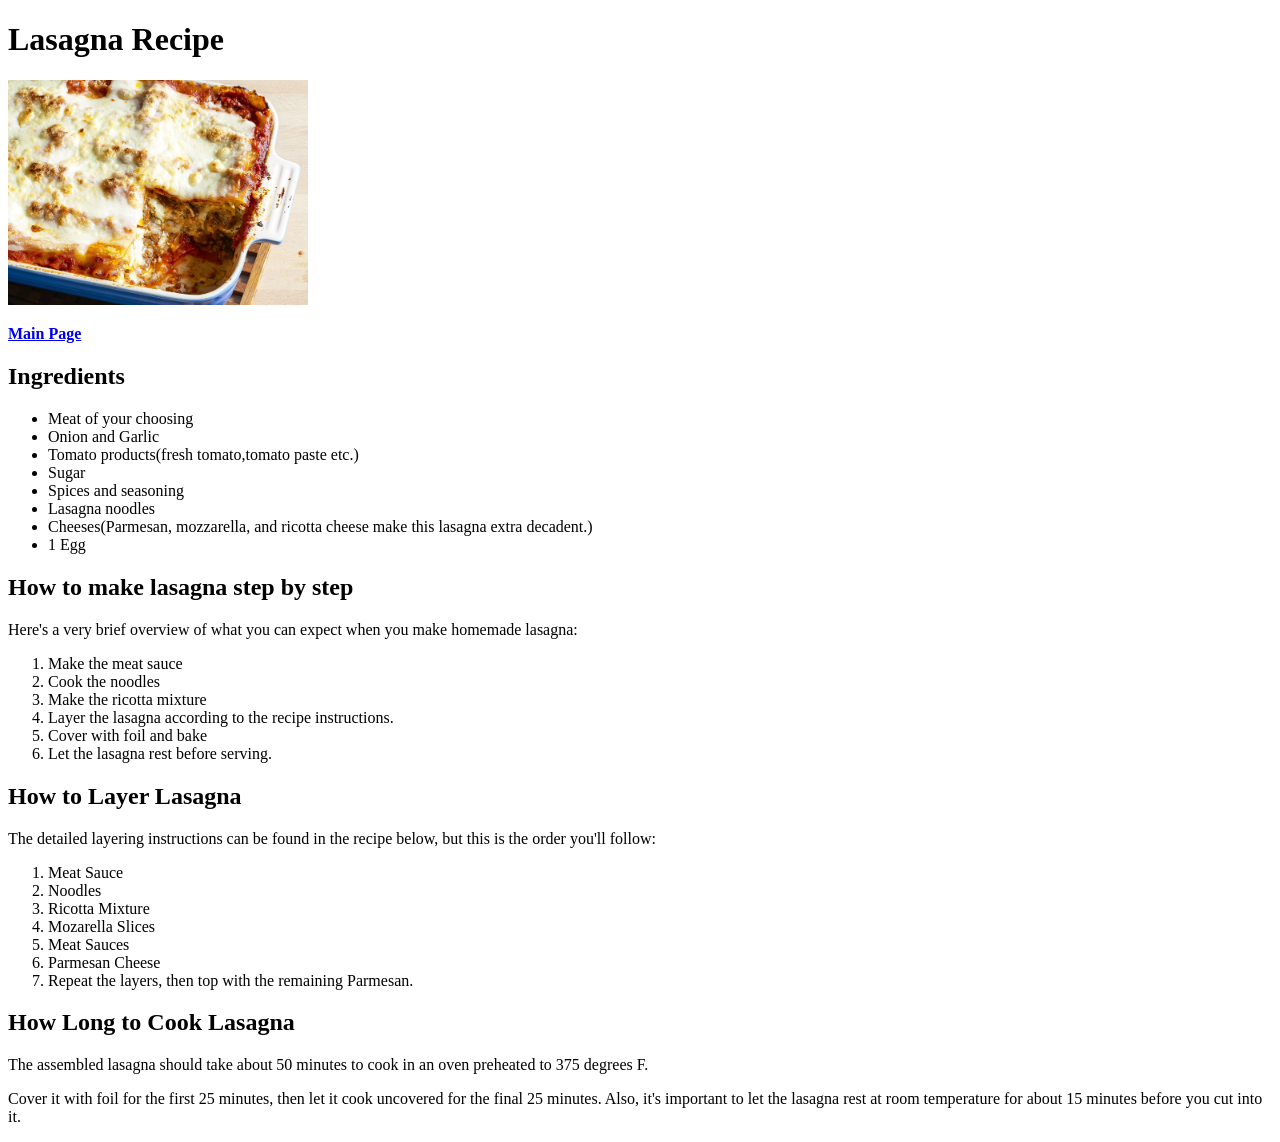
==== recipes/lasagna.html @ 28391b03 "Build recipe site with multiple pages" ====
<!DOCTYPE html>
<html lang="en">
    <head>
        <meta charset="UTF-8">
        <title>Odin Recipes</title>
    </head>
    <body>
        <h1>Lasagna Recipe</h1>
        
        <img src="../images/lasagna_photo.jpg" alt="a finished ready to eat lasagna" width="300">

        <p>  <a href="../index.html"> <strong>Main Page</strong> </a> </p>

        <h2>Ingredients</h2>
        
        <p>
            <ul>
                <li>Meat of your choosing</li>
                <li>Onion and Garlic</li>
                <li>Tomato products(fresh tomato,tomato paste etc.)</li>
                <li>Sugar</li>
                <li>Spices and seasoning</li>
                <li>Lasagna noodles</li>
                <li>Cheeses(Parmesan, mozzarella, and ricotta cheese make this lasagna extra decadent.)</li>
                <li>1 Egg</li>
            </ul>
        </p>
        
        <h2>How to make lasagna step by step</h2>
        
        <p>Here's a very brief overview of what you can expect when you make homemade lasagna: 
            <ol>
                <li>Make the meat sauce</li>
                <li>Cook the noodles</li>
                <li>Make the ricotta mixture</li>
                <li>Layer the lasagna according to the recipe instructions.</li>
                <li>Cover with foil and bake</li>
                <li>Let the lasagna rest before serving.</li>
            </ol>
        </p>
        
        <h2>How to Layer Lasagna</h2>
        
        <p>The detailed layering instructions can be found in the recipe below, but this is the order you'll follow: 
            
            <ol>
                <li>Meat Sauce</li>
                <li>Noodles</li>
                <li>Ricotta Mixture</li>
                <li>Mozarella Slices</li>
                <li>Meat Sauces</li>
                <li>Parmesan Cheese</li>
                <li>Repeat the layers, then top with the remaining Parmesan.</li>
            </ol>
        </p>
        
        <h2>How Long to Cook Lasagna </h2>

        <p> The assembled lasagna should take about 50 minutes to cook in an oven preheated to 375 degrees F.</p>
        <p> Cover it with foil for the first 25 minutes, then let it cook uncovered for the final 25 minutes.
             Also, it's important to let the lasagna rest at room temperature for about 15 minutes before you cut into it.</p>

    
    </body>

</html>
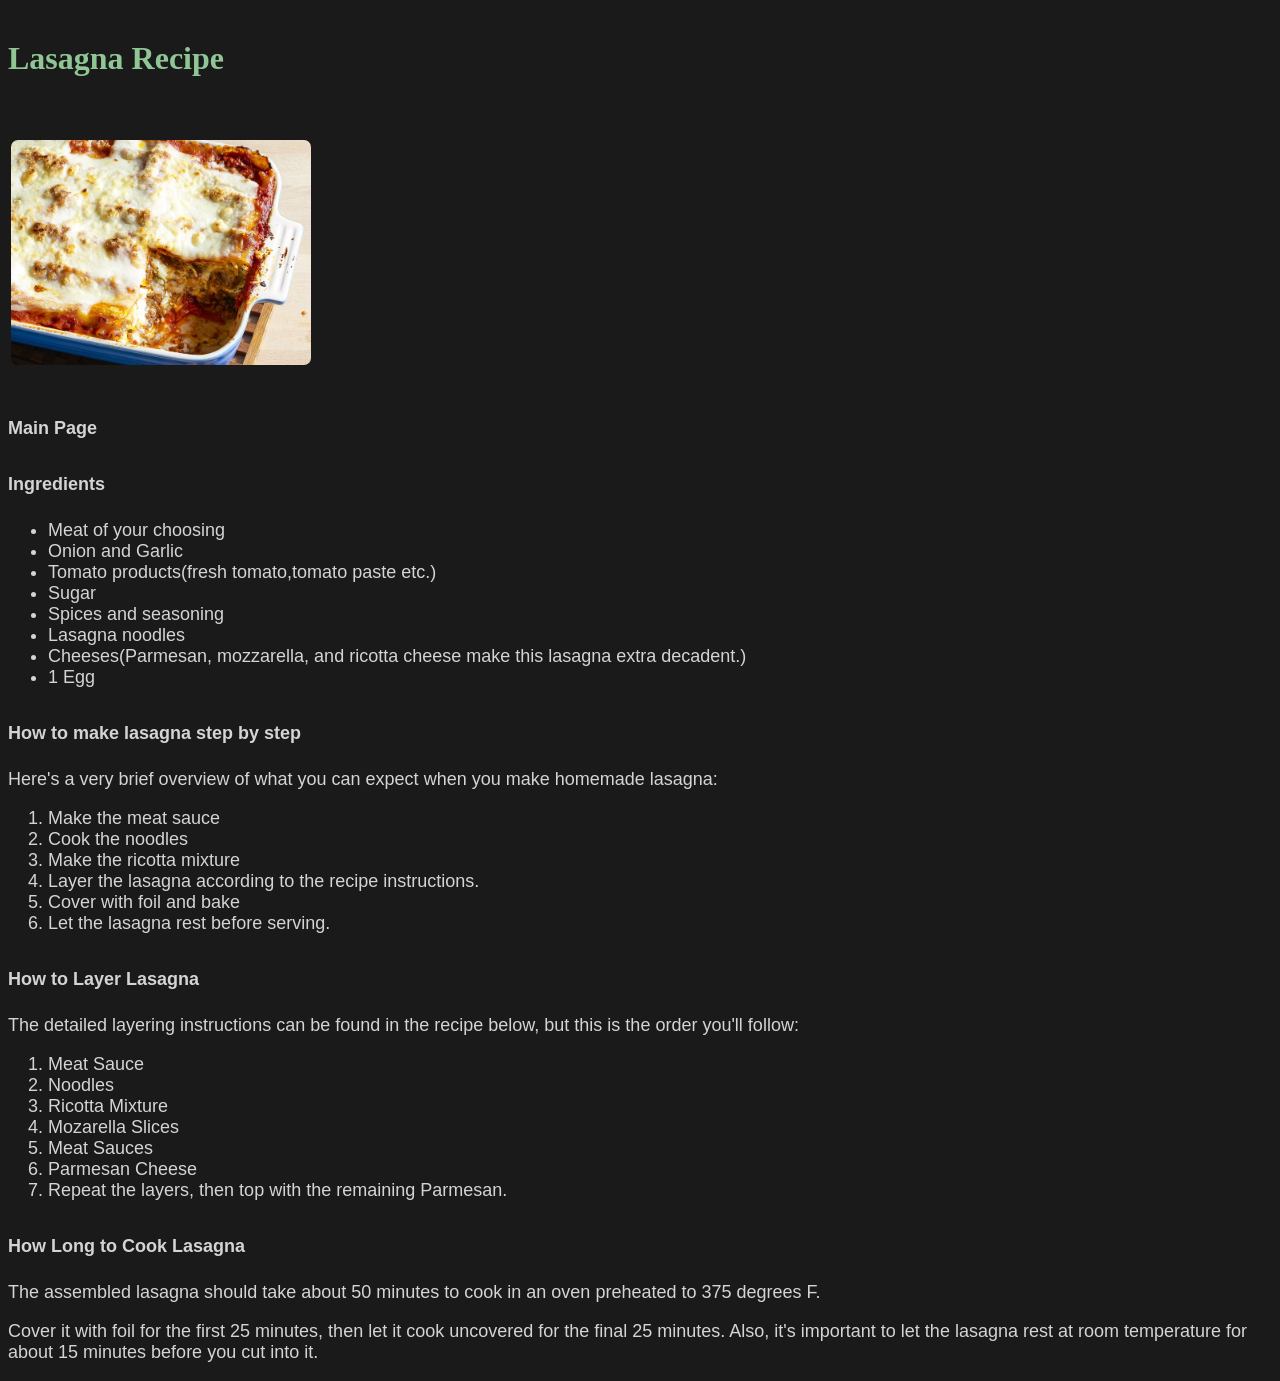
==== commit 57c144cb: "added css design to odin_recipes project" ====
--- a/recipes/lasagna.html
+++ b/recipes/lasagna.html
@@ -3,18 +3,19 @@
     <head>
         <meta charset="UTF-8">
         <title>Odin Recipes</title>
+        <link rel="stylesheet" href="../styles/styles2.css">
     </head>
     <body>
-        <h1>Lasagna Recipe</h1>
+        <h1 id="title">Lasagna Recipe</h1>
         
-        <img src="../images/lasagna_photo.jpg" alt="a finished ready to eat lasagna" width="300">
+        <img id="image" src="../images/lasagna_photo.jpg" alt="a finished ready to eat lasagna" width="300">
 
-        <p>  <a href="../index.html"> <strong>Main Page</strong> </a> </p>
+        <p>  <a class="link" href="../index.html"> <strong>Main Page</strong> </a> </p>
 
-        <h2>Ingredients</h2>
+        <h2 class="titles">Ingredients</h2>
         
         <p>
-            <ul>
+            <ul class="lists">
                 <li>Meat of your choosing</li>
                 <li>Onion and Garlic</li>
                 <li>Tomato products(fresh tomato,tomato paste etc.)</li>
@@ -26,10 +27,10 @@
             </ul>
         </p>
         
-        <h2>How to make lasagna step by step</h2>
+        <h2 class="titles">How to make lasagna step by step</h2>
         
-        <p>Here's a very brief overview of what you can expect when you make homemade lasagna: 
-            <ol>
+        <p class="link">Here's a very brief overview of what you can expect when you make homemade lasagna: 
+            <ol class="link">
                 <li>Make the meat sauce</li>
                 <li>Cook the noodles</li>
                 <li>Make the ricotta mixture</li>
@@ -39,11 +40,11 @@
             </ol>
         </p>
         
-        <h2>How to Layer Lasagna</h2>
+        <h2 class="titles">How to Layer Lasagna</h2>
         
-        <p>The detailed layering instructions can be found in the recipe below, but this is the order you'll follow: 
+        <p class="link">The detailed layering instructions can be found in the recipe below, but this is the order you'll follow: 
             
-            <ol>
+            <ol class="link">
                 <li>Meat Sauce</li>
                 <li>Noodles</li>
                 <li>Ricotta Mixture</li>
@@ -54,10 +55,10 @@
             </ol>
         </p>
         
-        <h2>How Long to Cook Lasagna </h2>
+        <h2 class="titles">How Long to Cook Lasagna </h2>
 
-        <p> The assembled lasagna should take about 50 minutes to cook in an oven preheated to 375 degrees F.</p>
-        <p> Cover it with foil for the first 25 minutes, then let it cook uncovered for the final 25 minutes.
+        <p class="link"> The assembled lasagna should take about 50 minutes to cook in an oven preheated to 375 degrees F.</p>
+        <p class="link"> Cover it with foil for the first 25 minutes, then let it cook uncovered for the final 25 minutes.
              Also, it's important to let the lasagna rest at room temperature for about 15 minutes before you cut into it.</p>
 
     
--- a/styles/styles2.css
+++ b/styles/styles2.css
@@ -0,0 +1,35 @@
+body{
+    background-color: #1a1a1a;
+    padding: auto;
+}
+#title{
+    color: #90c695;
+    font-size: 32px;
+    margin-top: 40px;
+    margin-bottom: 30px;
+    padding: auto;
+}
+
+.titles,.link{
+    text-decoration: none;
+    font-size: 18px;
+    color: #d4d4d4;
+    font-family: arial,verdana,helvetica;
+}
+.titles{
+    margin-top: 35px;
+    margin-bottom: 25px;
+}
+.lists{
+    font-size: 18px;
+    color: #d4d4d4 ;
+    font-family: arial,verdana,helvetica;
+}
+#image{
+    width: 300px;
+    height: auto;
+    border: solid #1a1a1a;
+    margin-top: 30px;
+    margin-bottom: 30px;
+    border-radius: 10px;
+}
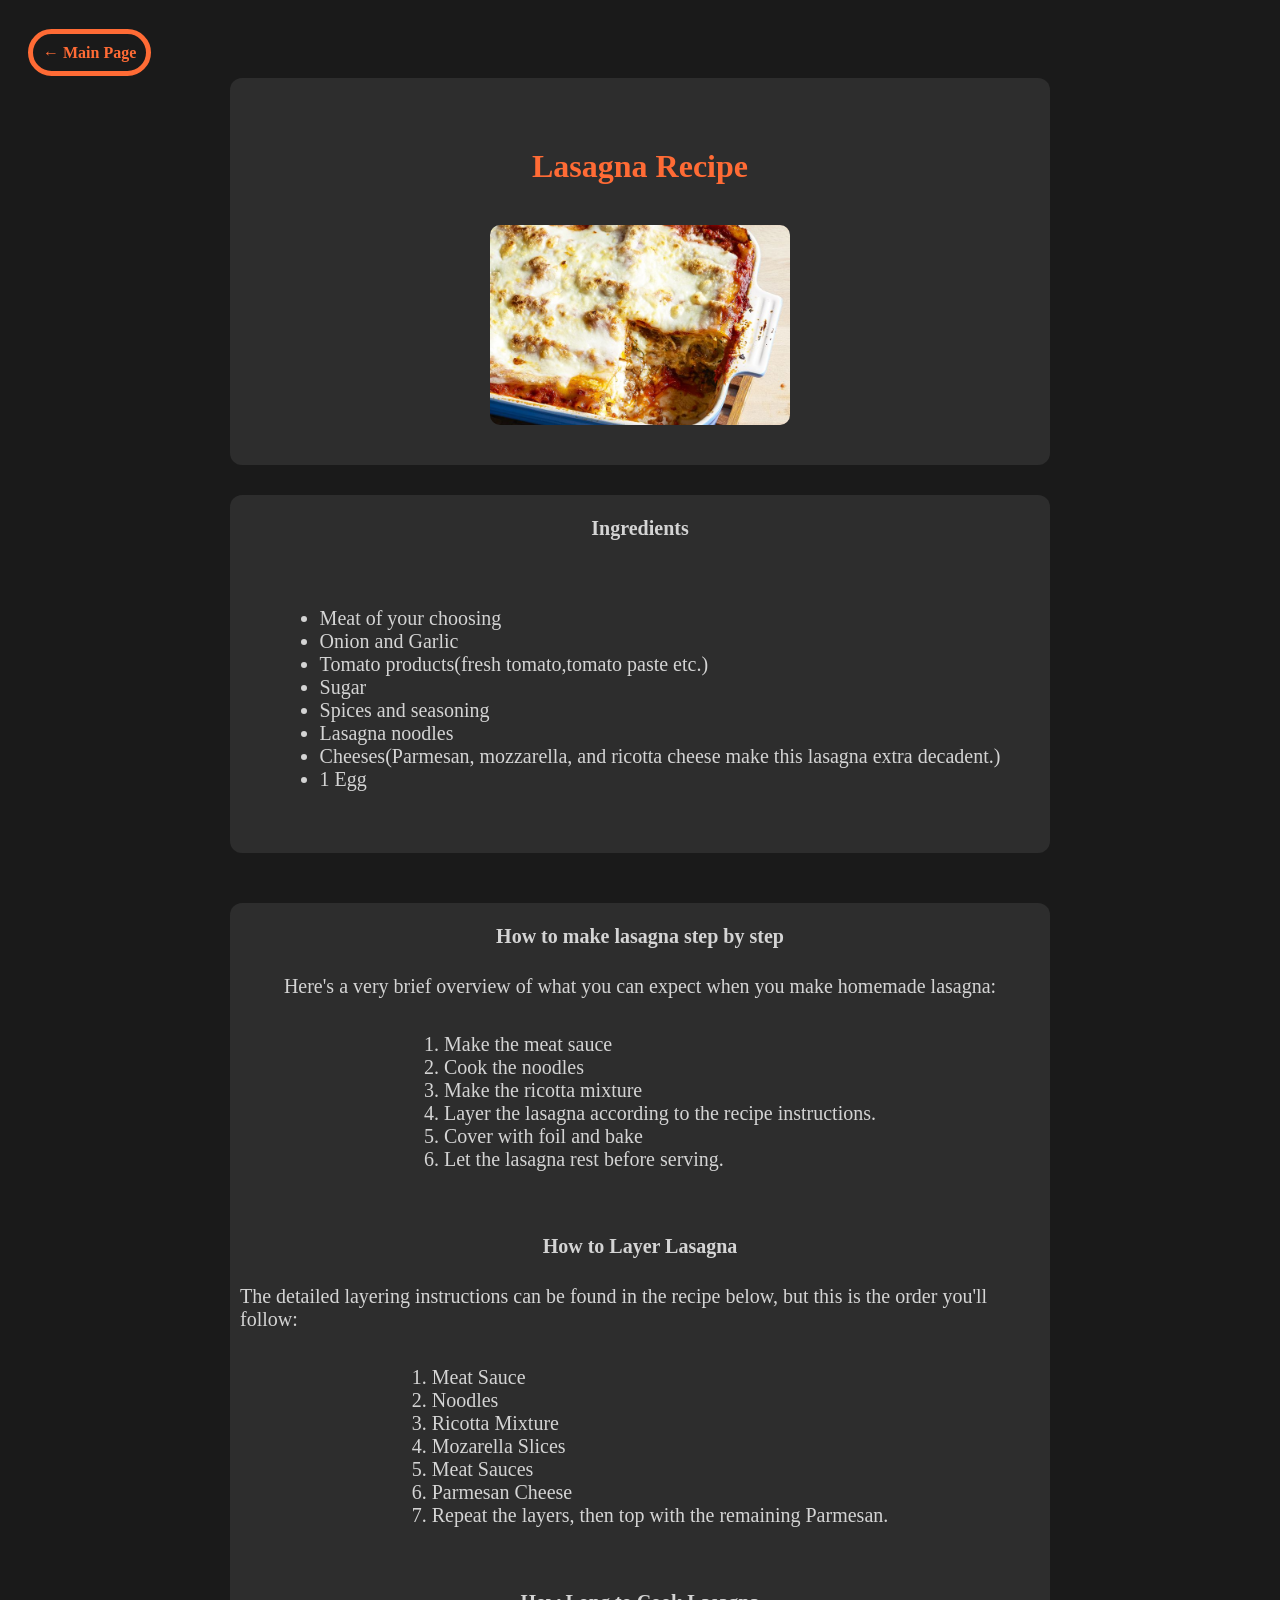
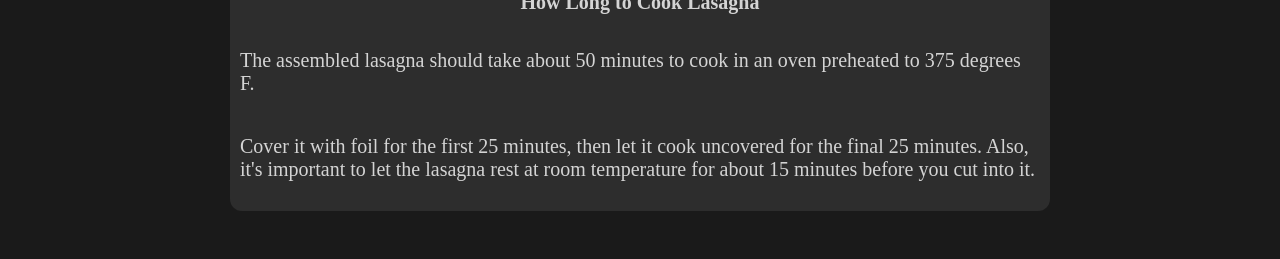
==== commit 76b54eda: "add flexbox and make prettier" ====
--- a/recipes/lasagna.html
+++ b/recipes/lasagna.html
@@ -6,13 +6,24 @@
         <link rel="stylesheet" href="../styles/styles2.css">
     </head>
     <body>
-        <h1 id="title">Lasagna Recipe</h1>
+        <div class="go-back">
         
-        <img id="image" src="../images/lasagna_photo.jpg" alt="a finished ready to eat lasagna" width="300">
-
-        <p>  <a class="link" href="../index.html"> <strong>Main Page</strong> </a> </p>
-
-        <h2 class="titles">Ingredients</h2>
+          <p> <a class="link" href="../index.html"> <strong>← Main Page</strong> </a> </p>
+        
+         </div>
+        <div class="hero-section">
+        
+          <div class="recipe-title">
+           <h1 id="title">Lasagna Recipe</h1>
+        
+           <img id="image" src="../images/lasagna_photo.jpg" alt="a finished ready to eat lasagna" width="300">
+          </div>
+        
+        </div>
+        
+        <div class="Ingredients-container">
+           <div class="ing-cont">
+            <h2 class="titles">Ingredients</h2>
         
         <p>
             <ul class="lists">
@@ -26,11 +37,16 @@
                 <li>1 Egg</li>
             </ul>
         </p>
+        </div> 
         
-        <h2 class="titles">How to make lasagna step by step</h2>
+        </div>
         
-        <p class="link">Here's a very brief overview of what you can expect when you make homemade lasagna: 
-            <ol class="link">
+        <div class="cook-steps-container">
+         <div class="cooking">
+            <h2 class="titles">How to make lasagna step by step</h2>
+        
+        <p class="titles">Here's a very brief overview of what you can expect when you make homemade lasagna: 
+            <ol class="list">
                 <li>Make the meat sauce</li>
                 <li>Cook the noodles</li>
                 <li>Make the ricotta mixture</li>
@@ -42,9 +58,9 @@
         
         <h2 class="titles">How to Layer Lasagna</h2>
         
-        <p class="link">The detailed layering instructions can be found in the recipe below, but this is the order you'll follow: 
+        <p class="titles">The detailed layering instructions can be found in the recipe below, but this is the order you'll follow: 
             
-            <ol class="link">
+            <ol class="list">
                 <li>Meat Sauce</li>
                 <li>Noodles</li>
                 <li>Ricotta Mixture</li>
@@ -57,10 +73,12 @@
         
         <h2 class="titles">How Long to Cook Lasagna </h2>
 
-        <p class="link"> The assembled lasagna should take about 50 minutes to cook in an oven preheated to 375 degrees F.</p>
-        <p class="link"> Cover it with foil for the first 25 minutes, then let it cook uncovered for the final 25 minutes.
+        <p class="list"> The assembled lasagna should take about 50 minutes to cook in an oven preheated to 375 degrees F.</p>
+        <p class="list"> Cover it with foil for the first 25 minutes, then let it cook uncovered for the final 25 minutes.
              Also, it's important to let the lasagna rest at room temperature for about 15 minutes before you cut into it.</p>
-
+            </div>
+        
+        </div>
     
     </body>
 
--- a/styles/styles2.css
+++ b/styles/styles2.css
@@ -1,35 +1,85 @@
 body{
     background-color: #1a1a1a;
-    padding: auto;
+    padding: 20px;
+    display: flex;
+    flex-flow: column wrap;
 }
 #title{
-    color: #90c695;
+    color: #FF6B35;
     font-size: 32px;
     margin-top: 40px;
-    margin-bottom: 30px;
-    padding: auto;
+    margin-bottom: 10px;
+    font-family: Georgia,Garamond;
+    padding: 20px;
 }
 
-.titles,.link{
+.titles,.list{
     text-decoration: none;
-    font-size: 18px;
+    font-size: 20px;
     color: #d4d4d4;
-    font-family: arial,verdana,helvetica;
+    font-family: Georgia,Garamond;
 }
 .titles{
-    margin-top: 35px;
-    margin-bottom: 25px;
+    margin-top: 12px;
+    margin-bottom: 15px;
+    
 }
 .lists{
-    font-size: 18px;
+    font-size: 20px;
     color: #d4d4d4 ;
-    font-family: arial,verdana,helvetica;
+    font-family: Georgia,Garamond;
 }
 #image{
     width: 300px;
-    height: auto;
-    border: solid #1a1a1a;
-    margin-top: 30px;
+    height: 200px;
+    margin-top: 10px;
     margin-bottom: 30px;
     border-radius: 10px;
+    object-fit: cover
 }
+.hero-section{
+    display: flex;
+    flex-flow: column wrap;
+    align-items: center;
+}
+.Ingredients-container{
+    display: flex;
+    flex-flow: column wrap;
+    align-items: center;
+    padding: 10px;
+}
+.link{
+    padding: 10px;
+    text-decoration: none;
+    font-size: 1;
+    color:  #FF6B35;
+    font-family: Georgia,Garamond;
+    border-radius: 50px;
+    border: solid #FF6B35 5px;
+}
+
+.recipe-title{
+    display: flex;
+    flex-flow: column wrap;
+    background: #2d2d2d;
+    border-radius: 12px;
+    width: 800px;
+    align-items: center;
+    padding: 10px;
+}
+.cook-steps-container{
+    display: flex;
+    flex-flow: column wrap;
+    align-items: center;
+}
+.ing-cont,.cooking{
+    background: #2d2d2d;
+    border-radius: 12px;
+    width: 800px;
+    align-items: center;
+    display: flex;
+    align-items: center;
+    flex-flow: column wrap;
+    margin: 20px;
+    padding: 10px;
+}
